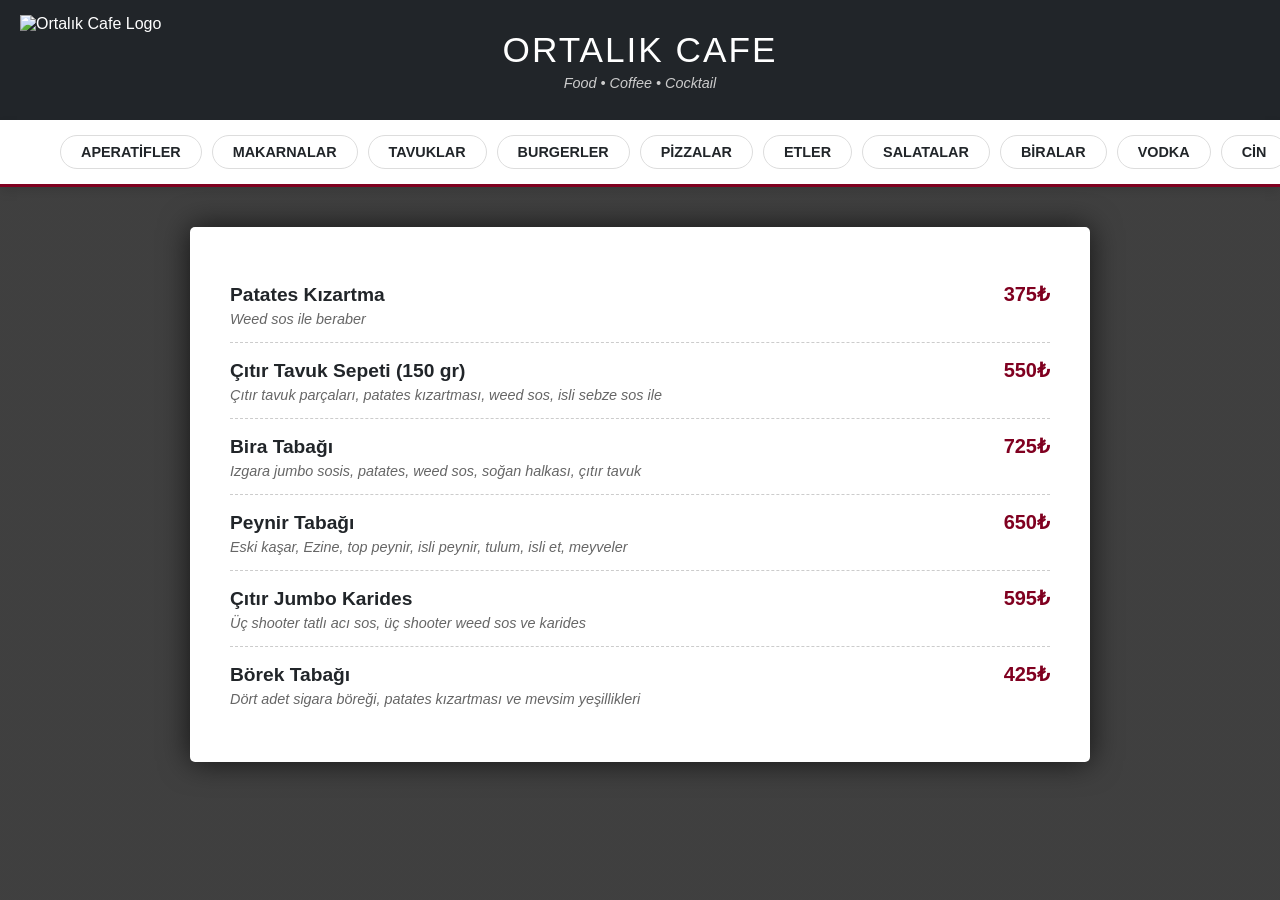
==== index.html @ 8ca7b137 "Add files via upload" ====
<!DOCTYPE html>
<html lang="tr">
<head>
  <meta charset="UTF-8">
  <title>Ortalık Cafe Menü</title>
  <meta name="viewport" content="width=device-width, initial-scale=1.0">
  <link rel="stylesheet" href="style.css">
</head>
<body>

<header class="site-header">
  <img src="photo/logo.png" alt="Ortalık Cafe Logo" class="site-logo">
  <div class="header-content">
    <h1>Ortalık Cafe</h1>
    <p>Food • Coffee • Cocktail</p>
  </div>
</header>

<nav class="menu-links">
  <div class="menu-links-inner">
    <button onclick="showCategory('aperatif')">APERATİFLER</button>
    <button onclick="showCategory('makarna')">MAKARNALAR</button>
    <button onclick="showCategory('tavuk')">TAVUKLAR</button>
    <button onclick="showCategory('burger')">BURGERLER</button>
    <button onclick="showCategory('pizza')">PİZZALAR</button>
    <button onclick="showCategory('et')">ETLER</button>
    <button onclick="showCategory('salata')">SALATALAR</button>
    <button onclick="showCategory('bira')">BİRALAR</button>
    <button onclick="showCategory('vodka')">VODKA</button>
    <button onclick="showCategory('cin')">CİN</button>
    <button onclick="showCategory('viski')">VİSKİLER</button>
    <button onclick="showCategory('tekila')">TEKİLA</button>
    <button onclick="showCategory('likor')">LİKÖRLER</button>
    <button onclick="showCategory('vermut')">VERMUTLAR</button>
    <button onclick="showCategory('rom')">ROM</button>
    <button onclick="showCategory('cognac')">COGNAC</button>
    <button onclick="showCategory('sarap')">ŞARAPLAR</button>
    <button onclick="showCategory('kokteyl')">KOKTEYLLER</button>
    <button onclick="showCategory('raki')">RAKILAR</button>
    <button onclick="showCategory('sicak-icecek')">SICAK İÇECEKLER</button>
    <button onclick="showCategory('mesrubat')">MEŞRUBATLAR</button>
    <button onclick="showCategory('meze')">MEZELER</button>
    <button onclick="showCategory('cerez')">ÇEREZLER</button>
  </div>
</nav>

<main id="menu" class="menu"></main>

<script src="menu-data.js"></script>
<script src="script.js"></script>

</body>
</html>
---- style.css ----
/* ================= DEĞİŞKENLER & RENK PALETİ ================= */
:root {
  --sarap-rengi: #800020;     /* Premium Burgundy/Mürdüm */
  --antrasit-koyu: #212529;   /* Header arka planı */
  --antrasit-acik: #343a40;   /* Hover durumları için */
  --beyaz: #ffffff;
  --metin-rengi: #222222;
  --metin-gri: #666666;
}

/* ================= GENEL AYARLAR ================= */
* {
  box-sizing: border-box;
}

body {
  margin: 0;
  font-family: 'Segoe UI', Tahoma, Geneva, Verdana, sans-serif;
  color: var(--metin-rengi);

  /* ARKA PLAN FOTOĞRAFI */
  background-image: 
    linear-gradient(rgba(30, 30, 30, 0.85), rgba(30, 30, 30, 0.85)),
    url('photo/arkaplan.png'); /* Dosya yolunu kontrol edin */

  background-repeat: no-repeat;
  background-position: center center;
  background-attachment: fixed;
  background-size: cover;
}

/* ================= HEADER ================= */
.site-header {
  background-color: var(--antrasit-koyu);
  color: var(--beyaz);
  position: relative;
  display: flex;
  justify-content: center;
  align-items: center;
  padding: 15px 20px;
  min-height: 120px;
  box-shadow: 0 4px 10px rgba(0,0,0,0.5);
}

.site-logo {
  position: absolute;
  left: 20px;
  top: 50%;
  transform: translateY(-50%);
  height: 90px;
  width: auto;
}

.header-content {
  text-align: center;
}

.header-content h1 {
  margin: 0;
  font-size: 2.2em;
  font-weight: 300;
  letter-spacing: 2px;
  text-transform: uppercase;
}

.header-content p {
  margin: 5px 0 0;
  font-size: 0.9em;
  color: #ccc;
  font-style: italic;
}

/* ================= NAVİGASYON ================= */
.menu-links {
  background-color: var(--beyaz);
  overflow-x: auto;
  padding: 15px 0;
  border-bottom: 3px solid var(--sarap-rengi);
  position: sticky;
  top: 0;
  z-index: 100;
  box-shadow: 0 5px 10px rgba(0,0,0,0.1);
}

.menu-links-inner {
  display: flex;
  gap: 10px;
  padding: 0 20px;
  max-width: 1200px;
  margin: 0 auto;
  white-space: nowrap;
}

.menu-links::-webkit-scrollbar {
  height: 8px; 
}
.menu-links::-webkit-scrollbar-thumb {
  background: var(--sarap-rengi);
  border-radius: 10px;
}

.menu-links-inner button {
  background-color: transparent;
  color: var(--antrasit-koyu);
  border: 1px solid #ddd;
  padding: 8px 20px;
  border-radius: 25px;
  cursor: pointer;
  transition: all 0.3s ease;
  font-weight: 600;
  font-size: 0.9rem;
}

.menu-links-inner button:hover {
  background-color: var(--sarap-rengi);
  color: var(--beyaz);
  border-color: var(--sarap-rengi);
}

/* ================= MENÜ İÇERİK (LİSTE TASARIMI) ================= */
.menu {
  max-width: 900px;
  margin: 40px auto;
  padding: 40px;
  background-color: var(--beyaz);
  border-radius: 5px;
  box-shadow: 0 0 30px rgba(0,0,0,0.7);
  min-height: 500px; /* İçerik az olsa bile kağıt boyutu belli olsun */
}

.menu h2 {
  /* Başlık stilini JS içinde de ayarlıyoruz ama burası yedek */
  color: var(--sarap-rengi);
  text-transform: uppercase;
  letter-spacing: 1px;
}

.menu-item {
  display: flex;
  justify-content: space-between;
  align-items: baseline;
  padding: 15px 0;
  border-bottom: 1px dashed #ccc; /* Kesikli çizgi */
}

.menu-item:last-child {
  border-bottom: none;
}

.item-details {
  flex: 1;
  padding-right: 20px;
}

.item-details h3 {
  margin: 0 0 5px;
  color: var(--antrasit-koyu);
  font-size: 1.2rem;
  font-weight: 700;
}

.item-desc {
  margin: 0;
  font-size: 0.9rem;
  color: var(--metin-gri);
  font-style: italic;
}

.item-price {
  font-size: 1.25rem;
  font-weight: bold;
  color: var(--sarap-rengi);
  white-space: nowrap;
}

@media (max-width: 768px) {
  .menu {
    width: 95%;
    padding: 20px;
  }
  .site-logo {
    height: 60px;
  }
}
/* ================= MOBİL CİHAZ AYARLARI (RESPONSIVE) ================= */

@media screen and (max-width: 768px) {

  /* 1. Genel Kenar Boşluklarını Daralt (Ekrana tam otursun) */
  .menu {
    width: 95%;       /* Ekranın %95'ini kaplasın */
    margin: 20px auto;
    padding: 20px 15px; /* İç boşluğu biraz azalttık */
    min-height: 400px;
  }

  /* 2. Logo ve Header Ayarı */
  .site-header {
    flex-direction: column; /* Logoyu ve yazıyı alt alta al */
    text-align: center;
    padding: 20px;
  }

  .site-logo {
    position: static; /* Sabitliği kaldır, akışa girsin */
    transform: none;
    margin-bottom: 10px;
    height: 70px; /* Mobilde logo biraz daha küçük olsun */
  }

  .header-content h1 {
    font-size: 1.8em; /* Başlığı mobilde biraz küçült */
  }

  /* 3. Menü Butonlarını İyileştir (Parmak dostu) */
  .menu-links {
    padding: 10px 0;
  }
  
  .menu-links-inner {
    padding: 0 10px;
    gap: 8px;
  }

  .menu-links-inner button {
    padding: 10px 20px; /* Tıklama alanını büyüt */
    font-size: 0.95rem; /* Yazıyı biraz büyüt */
  }
  
  /* Aktif Buton Stili (Seçili olan buton böyle görünecek) */
.menu-links-inner button.active {
  background-color: var(--sarap-rengi);
  color: var(--beyaz);
  border-color: var(--sarap-rengi);
  box-shadow: 0 4px 10px rgba(128, 0, 32, 0.4); /* Hafif bordo gölge */
}

  /* Mobilde Scroll Çubuğunu Gizle (Ama kaydırma çalışsın) */
  .menu-links::-webkit-scrollbar {
    display: none; 
  }

  /* 4. Ürün Listesi Görünümü */
  .menu-item {
    flex-direction: row; /* Yan yana kalmaya devam etsin */
    align-items: flex-start; /* Yukarı hizala */
  }

  .item-details h3 {
    font-size: 1.1rem; /* Ürün ismi boyutu */
    margin-bottom: 3px;
  }

  .item-desc {
    font-size: 0.85rem; /* Açıklama boyutu */
    line-height: 1.3;
  }

  .item-price {
    font-size: 1.1rem;
    margin-left: 10px; /* Fiyat ile yazı birbirine girmesin */
  }
}
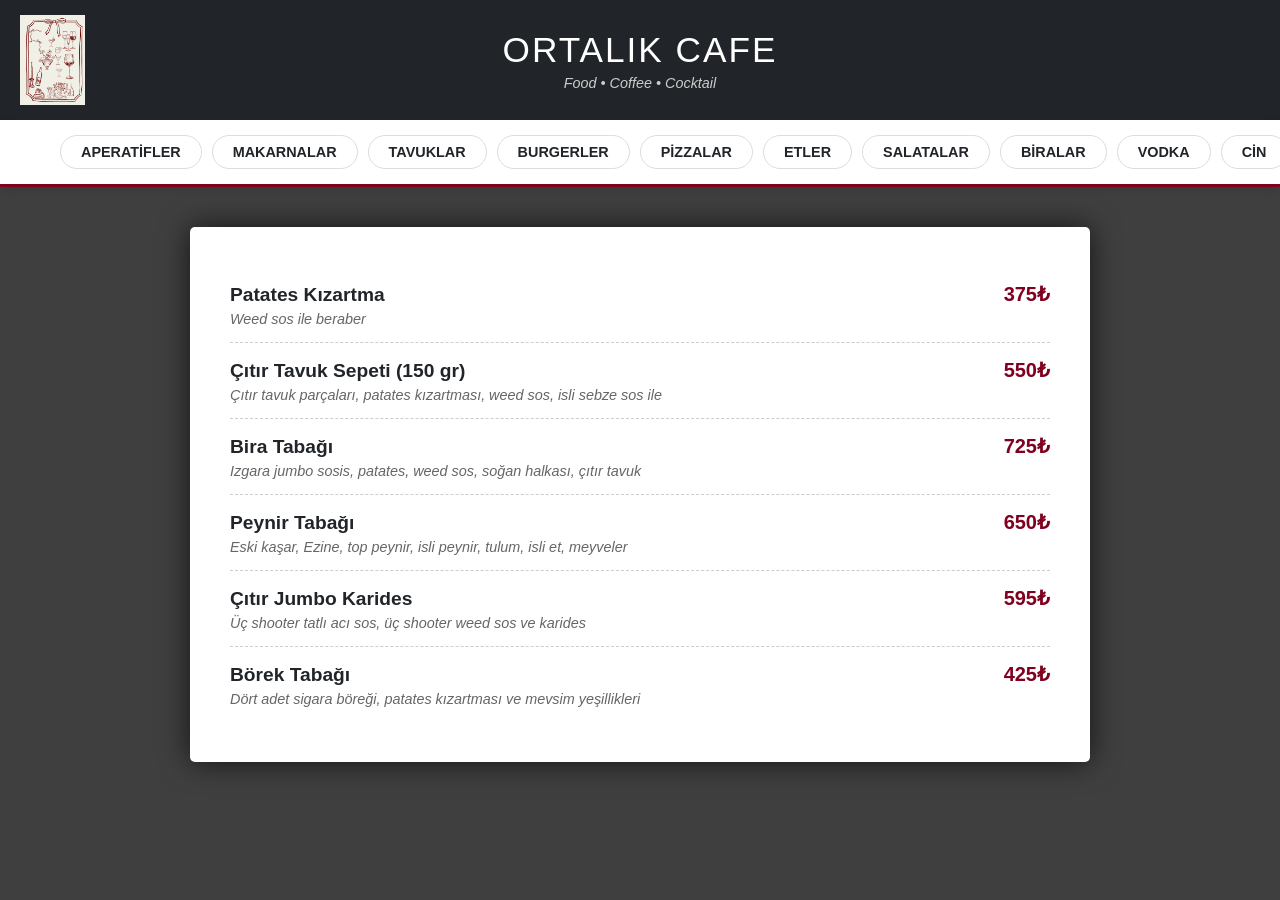
==== commit 26747a2f: "Fix HTML structure and update logo path" ====
--- a/index.html
+++ b/index.html
@@ -9,7 +9,7 @@
 <body>
 
 <header class="site-header">
-  <img src="photo/logo.png" alt="Ortalık Cafe Logo" class="site-logo">
+  <img src="logo.png" alt="Ortalık Cafe Logo" class="site-logo">
   <div class="header-content">
     <h1>Ortalık Cafe</h1>
     <p>Food • Coffee • Cocktail</p>
@@ -50,4 +50,4 @@
 <script src="script.js"></script>
 
 </body>
-</html>+</html>
